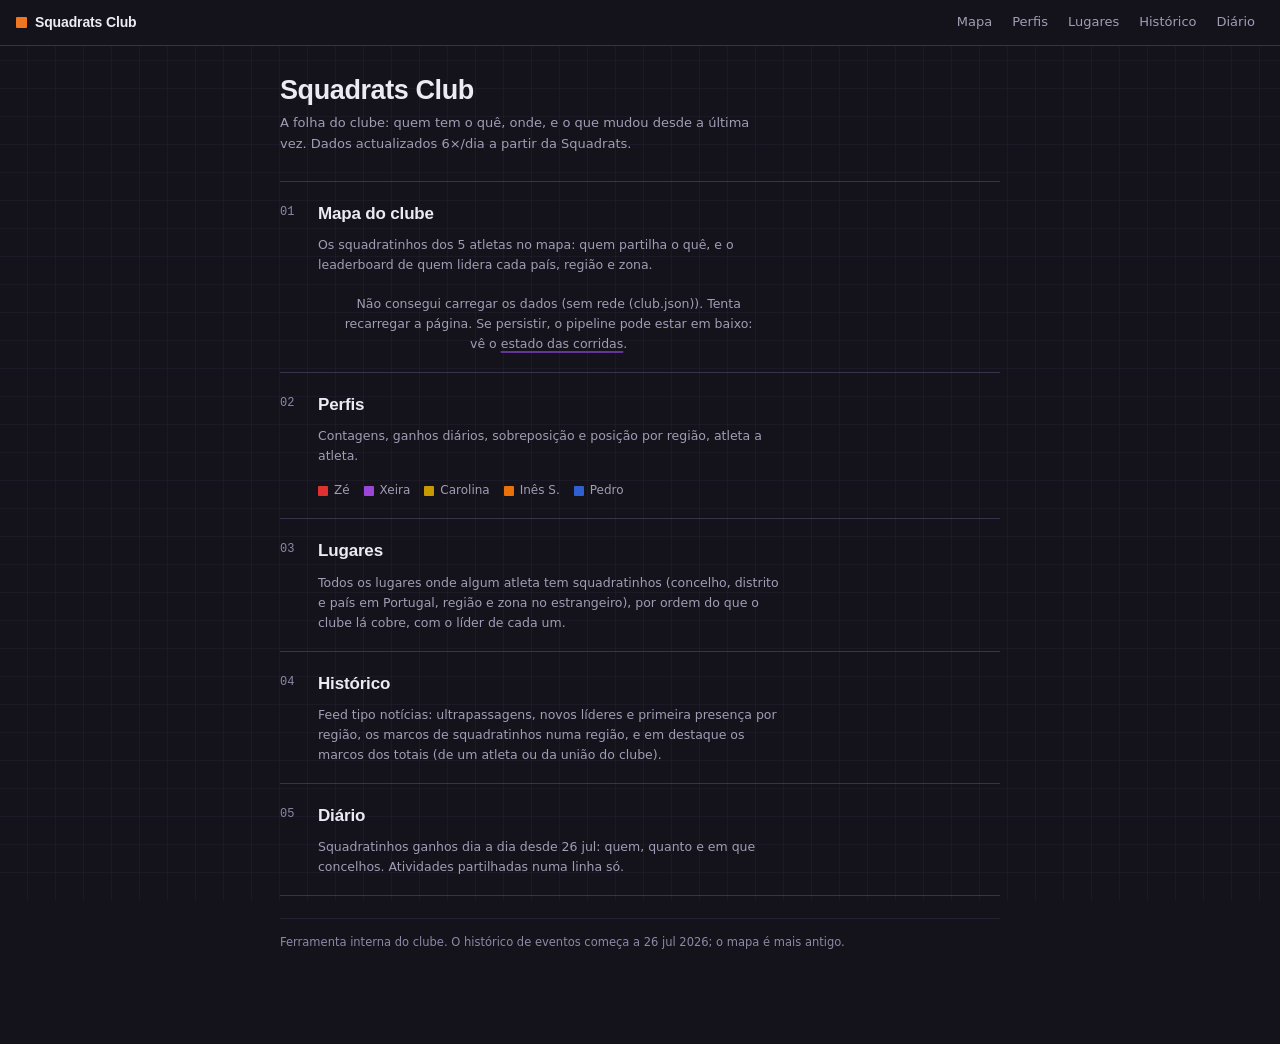
==== index.html @ 7117f5d6 "feat(diario): ganhos.html passa a Diário, por dia, atleta e concelho - diario.html (era ganhos.html)" ====
<!DOCTYPE html>
<html lang="pt">
<head>
<meta charset="UTF-8">
<link rel="manifest" href="manifest.json">
<link rel="icon" href="favicon.ico" sizes="32x32">
<link rel="icon" href="icon.svg" type="image/svg+xml">
<link rel="apple-touch-icon" href="apple-touch-icon.png">
<meta name="theme-color" content="#14131b">
<title>Squadrats Club</title>
<meta name="viewport" content="width=device-width, initial-scale=1.0">
<link rel="preload" as="font" type="font/woff2" crossorigin href="fonts/bricolage-grotesque.woff2">
<link rel="preload" as="font" type="font/woff2" crossorigin href="fonts/ibm-plex-sans-400.woff2">
<link rel="stylesheet" href="site.css">
<style>
  .hub { max-width: 760px; margin: 0 auto; padding: 30px 20px 80px; }
  .hub .sub { margin: 8px 0 4px; font-size: 13px; color: var(--tinta-2); max-width: 60ch; }

  .linhas { margin: 26px 0 0; }
  .linha {
    display: grid; grid-template-columns: 26px 1fr; gap: 4px 12px;
    padding: 18px 0; border-bottom: 1px solid var(--rule); position: relative;
  }
  .linha:first-child { border-top: 1px solid var(--rule); }
  .linha .n { font-family: var(--f-mono); font-size: 12px; color: var(--tinta-3); padding-top: 3px; }
  .linha h2 {
    grid-column: 2; margin: 0; font-family: var(--f-tit); font-weight: 700;
    font-size: 17px; letter-spacing: -.01em;
  }
  .linha h2 a { color: var(--tinta); text-decoration: none; }
  .linha h2 a::after { content: ""; position: absolute; inset: 0; }
  .linha p { grid-column: 2; margin: 4px 0 0; font-size: 12.5px; color: var(--tinta-2); max-width: 58ch; }
  .linha .viz { grid-column: 2; margin: 11px 0 0; position: relative; z-index: 1; }
  .linha:hover h2 a { text-decoration: underline; text-decoration-color: var(--marca); }

  .ros { display: flex; flex-wrap: wrap; gap: 7px 14px; }
  .ros a {
    display: inline-flex; align-items: center; gap: 6px; font-size: 12px;
    color: var(--tinta-2); text-decoration: none;
  }
  .ros a:hover { color: var(--tinta); text-decoration: underline; text-decoration-color: var(--marca); }

  .lb { display: flex; flex-direction: column; gap: 5px; font-size: 11.5px; }
  .lb .r { display: flex; align-items: center; gap: 9px; }
  .lb .r .nm { color: var(--tinta-2); width: 66px; flex: 0 0 auto; }
  .lb .r .v { font-family: var(--f-mono); color: var(--tinta-3); font-variant-numeric: tabular-nums; }

  .hub .rodape {
    margin-top: 22px; padding-top: 14px; border-top: 1px solid var(--hair);
    font-size: 11.5px; color: var(--tinta-3); line-height: 1.7;
  }
</style>
</head>
<body>
<main class="hub">
  <h1>Squadrats Club</h1>
  <p class="sub">A folha do clube: quem tem o quê, onde, e o que mudou desde a
    última vez. Dados actualizados 6&times;/dia a partir da Squadrats.</p>

  <div class="linhas">
    <div class="linha">
      <span class="n">01</span>
      <h2><a href="club.html">Mapa do clube</a></h2>
      <p>Os squadratinhos dos 5 atletas no mapa: quem partilha o quê, e o
        leaderboard de quem lidera cada país, região e zona.</p>
      <div class="viz"><div class="lb" id="hub-lb"></div></div>
    </div>

    <div class="linha">
      <span class="n">02</span>
      <h2><a href="atletas/">Perfis</a></h2>
      <p>Contagens, ganhos diários, sobreposição e posição por região, atleta a atleta.</p>
      <div class="viz"><div class="ros" id="hub-atletas"></div></div>
    </div>

    <div class="linha">
      <span class="n">03</span>
      <h2><a href="lugares/">Lugares</a></h2>
      <p>Todos os lugares onde algum atleta tem squadratinhos (concelho,
        distrito e país em Portugal, região e zona no estrangeiro), por ordem
        do que o clube lá cobre, com o líder de cada um.</p>
    </div>

    <div class="linha">
      <span class="n">04</span>
      <h2><a href="historico.html">Histórico</a></h2>
      <p>Feed tipo notícias: ultrapassagens, novos líderes e primeira presença
        por região, os marcos de squadratinhos numa região, e em destaque os
        marcos dos totais (de um atleta ou da união do clube).</p>
    </div>

    <div class="linha">
      <span class="n">05</span>
      <h2><a href="diario.html">Diário</a></h2>
      <p>Squadratinhos ganhos dia a dia desde 26 jul: quem, quanto e em que
        concelhos. Atividades partilhadas numa linha só.</p>
    </div>
  </div>

  <p class="rodape">Ferramenta interna do clube. O histórico de eventos começa a
    26 jul 2026; o mapa é mais antigo.</p>
</main>

<script src="nav.js"></script>
<script src="shared.js"></script>
<script>
  (function () {
    'use strict';
    // cor / tile / tira / CORES / carregarCores / COR_FALLBACK / slugify: shared.js
    // dadosUrl / mainUrl / NC / carregarJson / mostrarErroDados: shared.js

    // plantel: nome + slug. Sai do club.json (já lido aqui para o leaderboard);
    // sem rede fica o único fallback à mão, o COR_FALLBACK do shared.js.
    var A = Object.keys(COR_FALLBACK).map(function (n) { return [n, slugify(n)]; });

    function roster() {
      document.getElementById('hub-atletas').innerHTML = A.map(function (a) {
        return '<a href="atletas/' + a[1] + '.html">' + tile(a[0]) + a[0] + '</a>';
      }).join('');
    }
    // leaderboard: total de squadratinhos por atleta (club.json), como tira de
    // quota do líder. Uma leitura, ficheiro pequeno.
    function leaderboard(club) {
      var arr = (club.atletas || []).map(function (x) { return [x.nome, x.total || 0]; })
        .sort(function (a, b) { return b[1] - a[1]; });
      var lider = arr.length ? arr[0][1] : 0;
      document.getElementById('hub-lb').innerHTML = arr.map(function (p) {
        var frac = lider ? p[1] / lider : 0;
        return '<div class="r"><span class="nm">' + p[0] + '</span>' +
          tira(cor(p[0]), frac, 16) +
          '<span class="v">' + p[1].toLocaleString('pt-PT') + '</span></div>';
      }).join('');
    }

    roster();
    carregarCores(mainUrl('membros_cores.json'), NC)
      .then(roster)
      .catch(function (e) { console.warn('membros_cores.json:', e.message); });
    // aviso de squares por classificar (classify_club.py -> club_regioes.avisos);
    // ficheiro pequeno, degrada em silêncio se faltar
    carregarJson(dadosUrl('club_regioes.json'))
      .then(function (j) { avisoPorClassificar(j && j.avisos); })
      .catch(function (e) { console.warn('club_regioes.json:', e.message); });
    carregarJson(dadosUrl('club.json'))
      .then(function (j) {
        if (j.atletas) {
          A = j.atletas.map(function (a) { return [a.nome, a.slug]; });
          roster();
        }
        leaderboard(j);
      })
      .catch(function (e) {
        // o resto do hub é navegação estática e continua a servir; o ranking
        // não pode falhar em silêncio
        mostrarErroDados(document.getElementById('hub-lb'), e);
      });
  })();
</script>
</body>
</html>
---- site.css ----
/* Squadrats Club, "folha do clube". Tokens de cor, grelha de fundo e as
   primitivas partilhadas por todas as páginas.

   Fontes auto-alojadas em fonts/ (ver fonts/README.txt). Prosa em IBM Plex
   Sans, números/labels/datas em IBM Plex Mono, títulos em Bricolage Grotesque.
   Regenerar os woff2: subsets latin do Google Fonts. */

@font-face {
  font-family: "Bricolage Grotesque";
  src: url("fonts/bricolage-grotesque.woff2") format("woff2");
  font-weight: 400 800; font-style: normal; font-display: swap;
}
@font-face {
  font-family: "IBM Plex Sans";
  src: url("fonts/ibm-plex-sans-400.woff2") format("woff2");
  font-weight: 400; font-style: normal; font-display: swap;
}
@font-face {
  font-family: "IBM Plex Sans";
  src: url("fonts/ibm-plex-sans-500.woff2") format("woff2");
  font-weight: 500; font-style: normal; font-display: swap;
}
@font-face {
  font-family: "IBM Plex Mono";
  src: url("fonts/ibm-plex-mono-400.woff2") format("woff2");
  font-weight: 400; font-style: normal; font-display: swap;
}
@font-face {
  font-family: "IBM Plex Mono";
  src: url("fonts/ibm-plex-mono-500.woff2") format("woff2");
  font-weight: 500; font-style: normal; font-display: swap;
}

:root {
  /* chão: tinta-violeta escura, não preto; a grelha assenta por cima */
  --ch-0: #14131b;
  --ch-1: #1b1926;
  --ch-2: #252235;
  --rule: #37334a;   /* divisórias reais */
  --hair: #242232;   /* fios de tabela, mais ténues */

  --tinta: #eceaf4;
  --tinta-2: #a29cb4;
  --tinta-3: #8f88a6;  /* texto pequeno (rodapés, th, meta): 4.5:1 nos três chãos */

  --marca: #663399;  /* roxo Squadrats: SÓ traços (sublinhado, aresta, foco) */
  --ganho: #3ad17f;  /* delta positivo, captura */
  --vazio: #211f2c;  /* célula não capturada */
  --ouro:  #e6bd63;  /* usado só na marca de região disputada */


  --f-txt:  "IBM Plex Sans", ui-sans-serif, system-ui, sans-serif;
  --f-mono: "IBM Plex Mono", ui-monospace, "Cascadia Mono", Menlo, Consolas, monospace;
  --f-tit:  "Bricolage Grotesque", "IBM Plex Sans", sans-serif;
}

* { box-sizing: border-box; }

/* --- foco de teclado (a11y) --- */
/* Anel na cor da marca (o roxo, reservado para traços/foco no plano) mais um
   fio quase-branco colado ao elemento: o roxo sozinho sobre o chão
   tinta-violeta fica em ~2,2:1, abaixo do 3:1 que a 1.4.11 pede para o anel.
   Só :focus-visible, para o rato não o disparar. */
:focus-visible {
  outline: 2px solid var(--marca);
  outline-offset: 2px;
}
a:focus-visible, button:focus-visible, select:focus-visible,
input:focus-visible, summary:focus-visible, [tabindex]:focus-visible {
  box-shadow: 0 0 0 1px var(--tinta);
}
/* dentro de tabelas / contentores com overflow o offset positivo é cortado */
tr:focus-visible, td:focus-visible, th:focus-visible { outline-offset: -2px; }

/* --- movimento reduzido (a11y) --- */
/* Só há transições de hover e a expansão de linhas; com a preferência ligada
   passam a instantâneas, o site fica igual mas sem animação. */
@media (prefers-reduced-motion: reduce) {
  *, *::before, *::after {
    animation-duration: .01ms !important;
    animation-iteration-count: 1 !important;
    transition-duration: .01ms !important;
    scroll-behavior: auto !important;
  }
}

/* texto só para leitores de ecrã (nomes de placeholders opacos como o "·") */
.sr-only {
  position: absolute; width: 1px; height: 1px; padding: 0; margin: -1px;
  overflow: hidden; clip: rect(0 0 0 0); clip-path: inset(50%);
  white-space: nowrap; border: 0;
}

html { background: var(--ch-0); }
body {
  margin: 0;
  color: var(--tinta);
  font-family: var(--f-txt);
  font-size: 14px;
  line-height: 1.6;
  -webkit-font-smoothing: antialiased;
  /* papel quadriculado visto com pouca luz: 28px, traço quase invisível */
  background-color: var(--ch-0);
  background-image:
    repeating-linear-gradient(0deg, transparent 0 27px, rgba(124, 110, 168, .07) 27px 28px),
    repeating-linear-gradient(90deg, transparent 0 27px, rgba(124, 110, 168, .07) 27px 28px);
  background-attachment: fixed;
}

/* números, datas, contadores: sempre mono e tabulares */
.mono, .num, time,
td.num, td.uni, td.pct, .reg-rank th {
  font-family: var(--f-mono);
  font-variant-numeric: tabular-nums;
}

/* ---- primitivas ---- */

/* tile: quadrado de cor do atleta. */
.tile {
  display: inline-block; width: 10px; height: 10px;
  border-radius: 1px; background: var(--tinta-2);
  vertical-align: -1px; flex: 0 0 auto;
}

/* tira: quota dentro do grupo (NÃO magnitude). Uma <i> por célula na cor
   herdada do style inline (cor do atleta). */
.tira { display: inline-flex; gap: 2px; align-items: center; vertical-align: middle; }
.tira i { width: 7px; height: 12px; border-radius: 1px; background: currentColor; }

/* cobertura: bloco de células, N preenchidas na cor herdada. */
.cobertura { display: inline-grid; gap: 1px; vertical-align: middle; }
.cobertura i { width: 100%; aspect-ratio: 1 / 1; background: var(--vazio); border-radius: .5px; }
.cobertura i.on { background: currentColor; }

/* secção: ordinal mono + rótulo em frase + fio. Sem maiúsculas espaçadas. */
.sec {
  display: flex; align-items: baseline; gap: 10px;
  margin: 32px 0 14px; padding-bottom: 7px;
  border-bottom: 1px solid var(--rule);
}
.sec .n { font-family: var(--f-mono); font-size: 12px; color: var(--tinta-3); letter-spacing: .04em; }
.sec .t {
  font-family: var(--f-tit); font-weight: 600; font-size: 16.5px;
  color: var(--tinta); line-height: 1; letter-spacing: -.005em;
}
.sec .x { margin-left: auto; font-size: 12px; align-self: center; }

/* meta: dl empilhado, rótulo mono à esquerda + valor. Sem string com pontos médios. */
.meta {
  display: grid; grid-template-columns: auto 1fr; gap: 3px 16px;
  margin: 9px 0 0; font-size: 12px;
}
.meta dt { font-family: var(--f-mono); color: var(--tinta-3); white-space: nowrap; }
.meta dd { color: var(--tinta-2); margin: 0; }

/* links: texto quase-branco, sublinhado roxo. Sem setas. */
a {
  color: var(--tinta); text-decoration: underline;
  text-decoration-color: var(--marca);
  text-decoration-thickness: 1.5px; text-underline-offset: 3px;
}
a:hover { text-decoration-color: var(--tinta); }
.voltar::before {
  content: ""; display: inline-block; width: 5px; height: 5px;
  margin-right: 7px; vertical-align: 1px;
  background: var(--tinta-3); border-radius: 1px;
}

h1 {
  font-family: var(--f-tit); font-weight: 800; letter-spacing: -.015em;
  font-size: 27px; line-height: 1.08; margin: 0;
}
h2, h3 { font-family: var(--f-tit); font-weight: 600; }

/* barras de aviso no topo (shared.js: avisoDadosVelhos, avisoPorClassificar) */
#aviso-stale, #aviso-classificar {
  padding: 8px 14px; font-size: 12.5px; line-height: 1.45; text-align: center;
}
#aviso-stale {
  position: sticky; top: 46px; z-index: 2500;
  background: #2c2513; border-bottom: 1px solid #574517; color: var(--ouro);
}
#aviso-stale.overlay { position: fixed; left: 0; right: 0; top: 0; z-index: 5000; }
/* "por classificar" = alguém foi a um sítio que precisa de trabalho manual
   no pipeline. Tom mais alaranjado para distinguir do "dados velhos". Não
   sticky: é um FYI, não precisa de ficar preso ao scroll. */
#aviso-classificar {
  background: #331c10; border-bottom: 1px solid #6b3a1c; color: #e8a06a;
}
#aviso-classificar.overlay { position: fixed; left: 0; right: 0; top: 0; z-index: 5000; }
#aviso-classificar a { color: inherit; }

/* erro de carregamento de dados (shared.js mostrarErroDados) */
.erro-dados {
  color: #e88a6a; font-size: 13px; line-height: 1.6;
  max-width: 60ch; margin: 44px auto; padding: 0 18px; text-align: center;
}
.erro-dados a { color: inherit; }

/* "ver no mapa": alvo desenhado em CSS (anel + ponto), sem glifo. <button> no
   leaderboard do club.html (salta o mapa local), <a> na página de lugar
   (regiao.js, navega para o club.html#c=x,y porque não há mapa na página). */
.lb-saltar {
  flex: 0 0 auto; display: inline-block; box-sizing: border-box;
  width: 13px; height: 13px; padding: 0; margin: 0 0 0 2px;
  background: none; border: 1.5px solid var(--tinta-3); border-radius: 50%;
  cursor: pointer; position: relative; vertical-align: middle;
}
.lb-saltar::after {
  content: ""; position: absolute; inset: 3px;
  background: var(--tinta-3); border-radius: 50%;
}
.lb-saltar:hover, .lb-saltar:focus-visible { border-color: var(--marca); }
.lb-saltar:hover::after, .lb-saltar:focus-visible::after { background: var(--marca); }

/* legenda dos emojis de evento (histórico + páginas de lugar). <details> para
   funcionar no toque (não há hover no telemóvel): o resumo mostra sempre os
   símbolos; toque/clique/Enter expande os significados. */
.legenda { margin: 14px 0; }
.legenda > summary {
  list-style: none; cursor: pointer;
  display: inline-flex; align-items: baseline; gap: 9px;
  padding: 4px 0; font-size: 13px; color: var(--tinta-3);
}
.legenda > summary::-webkit-details-marker { display: none; }
.legenda > summary::marker { content: ""; }
.legenda > summary .lg-q {
  font-size: 11px; text-decoration: underline;
  text-decoration-color: var(--marca); text-underline-offset: 3px;
}
.legenda[open] > summary .lg-q { color: var(--tinta-2); }
.legenda .lg-corpo {
  display: flex; flex-wrap: wrap; gap: 4px 18px;
  margin: 7px 0 2px; font-size: 11.5px; color: var(--tinta-3); line-height: 1.55;
}
.legenda .lg-corpo b { color: var(--tinta-2); font-weight: 500; }

/* ganhos por região (perfil e diário): data, chips de lugar, etiquetas */
.gan-dia .d-num { display: inline-block; width: 1.5em; text-align: right; }
.gan-dia .d-mes { display: inline-block; width: 2.9em; text-align: left; padding-left: .5em; }
.gan-dia .d-ano { display: inline-block; text-align: left; }
.gan-linha { display: flex; flex-wrap: wrap; gap: 5px; align-items: baseline; padding: 4px 0; }
.gan-chip {
  font-size: 11.5px; border: 1px solid var(--rule); border-radius: 3px;
  padding: 2px 8px; color: var(--tinta); text-decoration: none; white-space: nowrap;
}
.gan-chip b { color: var(--tinta); font-family: var(--f-mono); font-weight: 500; }
.gan-chip:hover { border-color: var(--marca); }
.gan-pais {
  font-size: 11.5px; border: 1px dashed var(--rule); border-radius: 3px;
  padding: 2px 8px; color: var(--tinta-3); white-space: nowrap;
}
.gan-pais b { color: var(--tinta-2); font-family: var(--f-mono); font-weight: 500; }
.gan-sub { font-size: 11px; color: var(--tinta-3); gap: 4px; }
.gan-sub .gan-chip { font-size: 10.5px; padding: 1px 7px; }
.gan-resid { font-size: 11px; color: var(--tinta-3); font-style: italic; }
.gan-tag {
  font-size: 11px; border: 1px solid var(--rule); border-radius: 3px;
  padding: 1px 7px; color: var(--tinta-2); white-space: nowrap;
}
.gan-tag .tile { margin-right: 5px; }
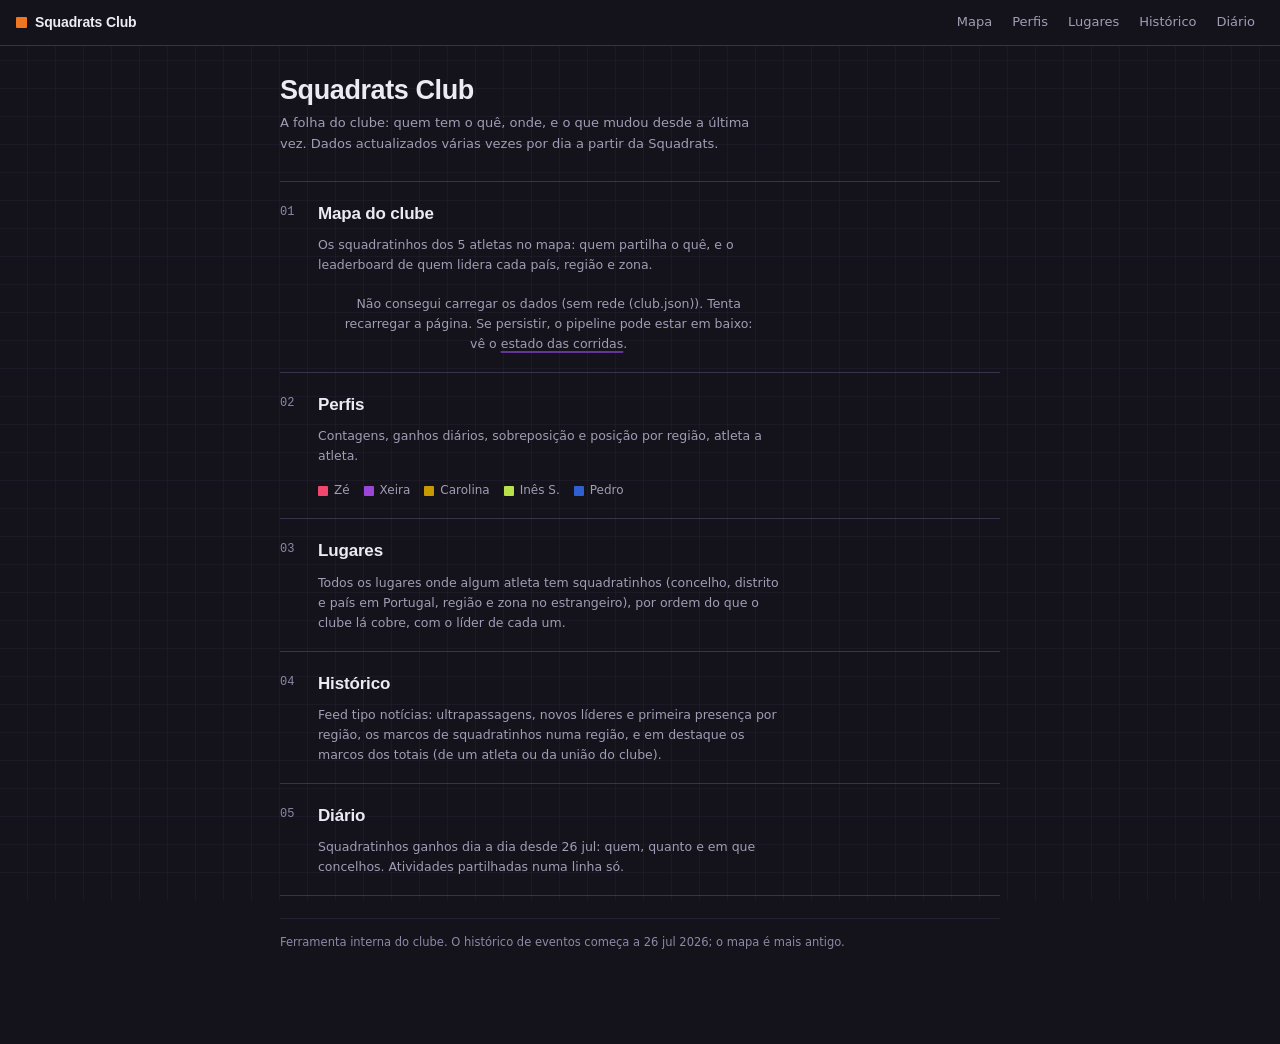
==== commit 6a761181: "fix: aviso de dados velhos calibrado às corridas reais do Actions O GitHub salta e atrasa corridas a" ====
--- a/index.html
+++ b/index.html
@@ -55,7 +55,7 @@
 <main class="hub">
   <h1>Squadrats Club</h1>
   <p class="sub">A folha do clube: quem tem o quê, onde, e o que mudou desde a
-    última vez. Dados actualizados 6&times;/dia a partir da Squadrats.</p>
+    última vez. Dados actualizados várias vezes por dia a partir da Squadrats.</p>
 
   <div class="linhas">
     <div class="linha">
